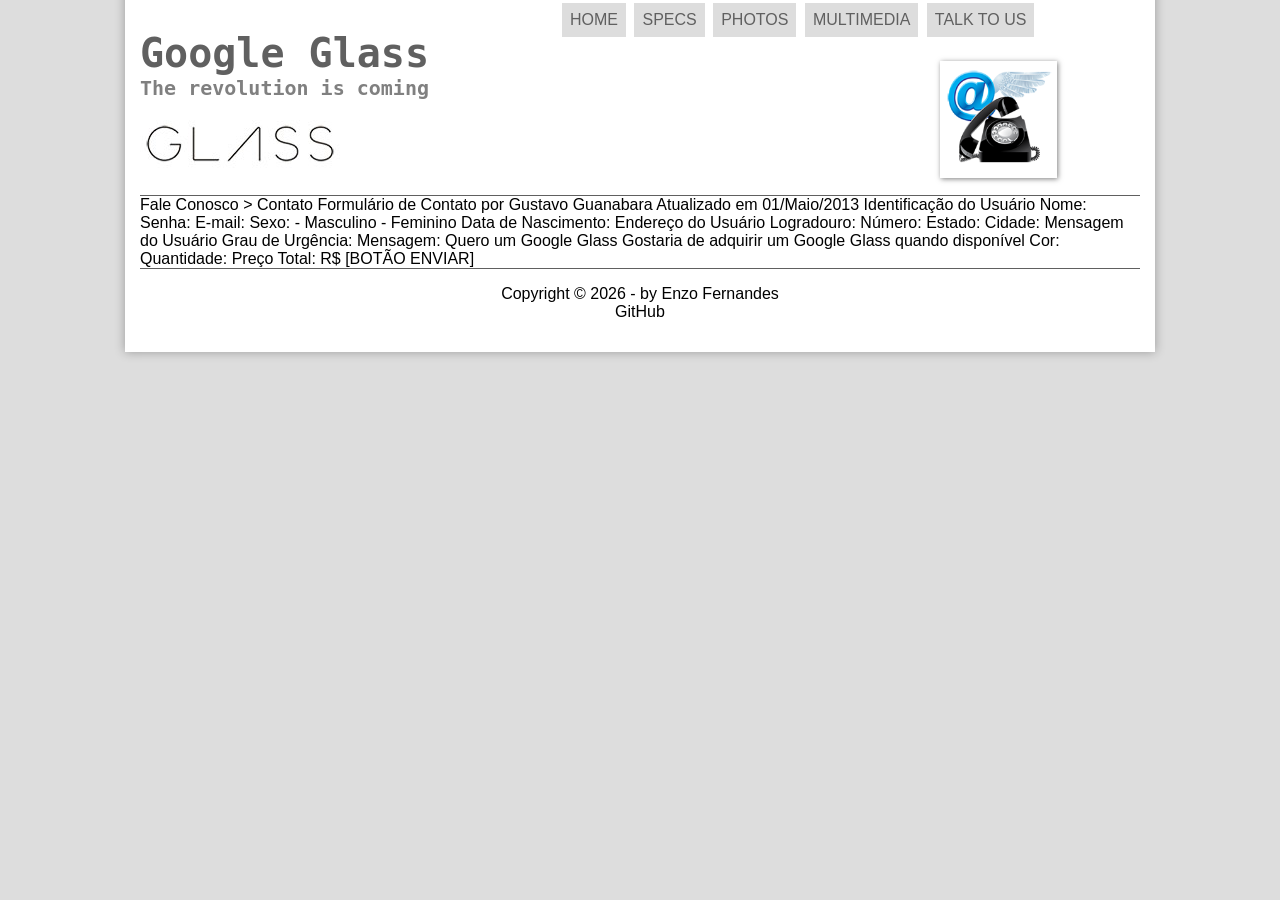
==== fale-conosco.html @ 6727faa9 "Primeiro commit" ====
<!doctype html>
<html lang="en">
  <head>
    <meta charset="UTF-8" />
    <meta name="viewport" content="width=device-width, initial-scale=1.0" />
    <title>Google Glass</title>
    <link rel="stylesheet" href="style/style.css" />
  </head>
  <script src="_javascript/funcoes.js"></script>
  <body>
    <div id="interface">
      <header id="header">
        <hgroup>
          <h1>Google Glass</h1>
          <h2>The revolution is coming</h2>
        </hgroup>

        <img id="icon" src="_imagens/contato.png" />

        <nav id="menu">
          <ul>
            <li
              onmouseover="changeIcon('_imagens/home.png')"
              onmouseout="changeIcon('_imagens/contato.png')"
            >
              <a href="index.html">home</a>
            </li>

            <li
              onmouseover="changeIcon('_imagens/especificacoes.png')"
              onmouseout="changeIcon('_imagens/contato.png')"
            >
              <a href="specs.html">specs</a>
            </li>
            <li
              onmouseover="changeIcon('_imagens/fotos.png')"
              onmouseout="changeIcon('_imagens/contato.png')"
            >
              <a href="fotos.html">photos</a>
            </li>
            <li
              onmouseover="changeIcon('_imagens/multimidia.png')"
              onmouseout="changeIcon('_imagens/contato.png')"
            >
              <a href="multimidia.html">multimedia</a>
            </li>
            <li>
              <a href="fale-conosco.html">talk to us</a>
            </li>
          </ul>
        </nav>
      </header>

      Fale Conosco > Contato Formulário de Contato por Gustavo Guanabara
      Atualizado em 01/Maio/2013 Identificação do Usuário Nome: Senha: E-mail:
      Sexo: - Masculino - Feminino Data de Nascimento: Endereço do Usuário
      Logradouro: Número: Estado: Cidade: Mensagem do Usuário Grau de Urgência:
      Mensagem: Quero um Google Glass Gostaria de adquirir um Google Glass
      quando disponível Cor: Quantidade: Preço Total: R$ [BOTÃO ENVIAR]

      <footer id="rodape">
        <p>
          Copyright &copy; 2026 - by Enzo Fernandes<br />
          <a href="https://github.com/emnlfrnds" target="_blank">GitHub</a>
        </p>
      </footer>
    </div>
  </body>
</html>
---- style/style.css ----
@charset "UTF-8";
@font-face {
  font-family: "font-logo";
  src: url("https://fonts.googleapis.com/css2?family=JetBrains+Mono:ital,wght@0,800;1,800&display=swap");

  font-family: "font-read";
  src: url("https://fonts.googleapis.com/css2?family=JetBrains+Mono:ital,wght@0,800;1,800&family=Roboto:ital,wght@0,100..900;1,100..900&display=swap");
}

/* Global formatting */

body {
  font-family: "font-read", sans-serif;
  background-color: #dddddd;
  color: rgba(0, 0, 0, 1);
}

a {
  color: black;
  text-decoration: none;
}

a:hover {
  text-decoration: underline;
}

div#interface {
  background-color: #ffffff;
  box-shadow: 0px 0px 10px rgba(0, 0, 0, 0.3);
  width: 1000px;
  margin: -20px auto 20px auto;
  padding: 15px;
}

/* Header formatting */

header#header img#icon {
  box-shadow: 1px 1px 5px rgba(0, 0, 0, 0.5);
  padding: 5px;
  position: relative;
  height: 80pt;
  left: 800px;
  top: -55px;
}

header#header {
  border-bottom: 1px #606060 solid;
  height: 165px;
  background: url("../_imagens/glass-logo-peq.jpg") no-repeat 0px 90px;
  padding-bottom: 0px;
}

header#header h1 {
  font-family: "font-logo", monospace;
  font-size: 30pt;
  color: #606060;
  padding: 0px;
  margin-bottom: 0px;
}

header#header h2 {
  font-family: "font-logo", monospace;
  color: gray;
  font-size: 15pt;
  padding: 0px;
  margin-top: 0px;
}

/* Menu Formatting */

nav#menu {
  display: block;
}

nav#menu ul {
  text-transform: uppercase;
  position: absolute;
  top: -15px;
  left: 520px;
}

nav#menu li {
  display: inline-block;
  background-color: #dddddd;
  padding: 8px;
  margin: 2px;
}

nav#menu li:hover {
  background-color: #606060;
  transition: 0.2s;
}

nav#menu a {
  color: #606060;
  text-decoration: none;
}

nav#menu a:hover {
  color: white;
  transition: 0.2s;
}

/* Photo Caption Formatting */

figure.photo-caption {
  position: relative;
  border: 8px solid white;
  box-shadow: 1px 1px 5px black;
}

figure.photo-caption img {
  width: 100%;
  height: 100%;
}

figure.photo-caption figcaption {
  opacity: 0;
  position: absolute;
  background-color: rgba(0, 0, 0, 0.5);
  color: white;
  top: 0px;
  width: 100%;
  height: 100%;
  padding: 5px;
  box-sizing: border-box;
  transition: opacity 0.2s;
}

figure.photo-caption figcaption h4 {
  text-align: center;
}

figure.photo-caption:hover figcaption {
  opacity: 1;
}

/* Principal Formatting */

section p {
  text-align: justify;
  text-indent: 30px;
}

section#principal {
  display: block;
  width: 600px;
  float: left;
  border-right: 1px #606060 solid;
  padding-right: 18px;
}

/* Article Formatting */

article#principal-news h2 {
  background-color: #dddddd;
  color: #606060;
  font-size: 20pt;
  padding: 5px;
}

header#article-header h1 {
  font-family: "font-logo", monospace;
  font-size: 25pt;
  text-align: center;
  color: #606060;
  margin-top: 10px;
  margin-bottom: 2px;
}

header#article-header h2 {
  font-size: 12pt;
  color: rgba(0, 0, 0, 0.2);
  background-color: #ffffff;
  margin-top: 0px;
  margin-bottom: 0px;
}

header#article-header h3 {
  font-size: 10pt;
  color: rgba(0, 0, 0, 0.2);
  margin-top: 0px;
  margin-bottom: 0px;
}

.right {
  text-align: right;
}

/* Table Formatting */

table#tabelaspec {
  border: 2px #606060 solid;
  border-spacing: 0px;
  margin-left: auto;
  margin-right: auto;
}

table#tabelaspec td.ce {
  font-family: "Segoe UI", sans-serif;
  background-color: #606060;
  color: #dddddd;
  text-align: center;
  font-weight: bold;
  padding: 0px 5px 5px 5px;
}

table#tabelaspec td.cd {
  background-color: #cecece;
  color: black;
  text-align: left;
  border: 1px #606060 solid;
  padding: 5px;
}

table#tabelaspec caption {
  color: #606060;
  font-size: 12pt;
  font-weight: bold;
}

table#tabelaspec caption span {
  display: block;
  float: right;
  color: rgba(0, 0, 0, 0.2);
  font-size: 10pt;
  margin-top: 4px;
}

/* Formatação Lateral */

aside#lateral {
  background-color: #dddddd;
  display: block;
  float: right;
  width: 350px;
  margin: 15px 5px 0px 0px;

  padding: 8px;
  box-shadow: 1px 1px 6px rgba(0, 0, 0, 0.6);
}

aside#lateral h1 {
  color: #606060;
  font-family: "font-logo", monospace;
  font-size: 25pt;
  margin-top: 10px;
  margin-bottom: 2px;
}

aside#lateral h2 {
  background-color: #606060;
  color: #ffffff;
  font-size: 12pt;
  padding: 5px;
}

/* Formatação Rodapé */

footer#rodape {
  clear: both;
  border-top: 1px #606060 solid;
}

footer#rodape p {
  text-align: center;
}
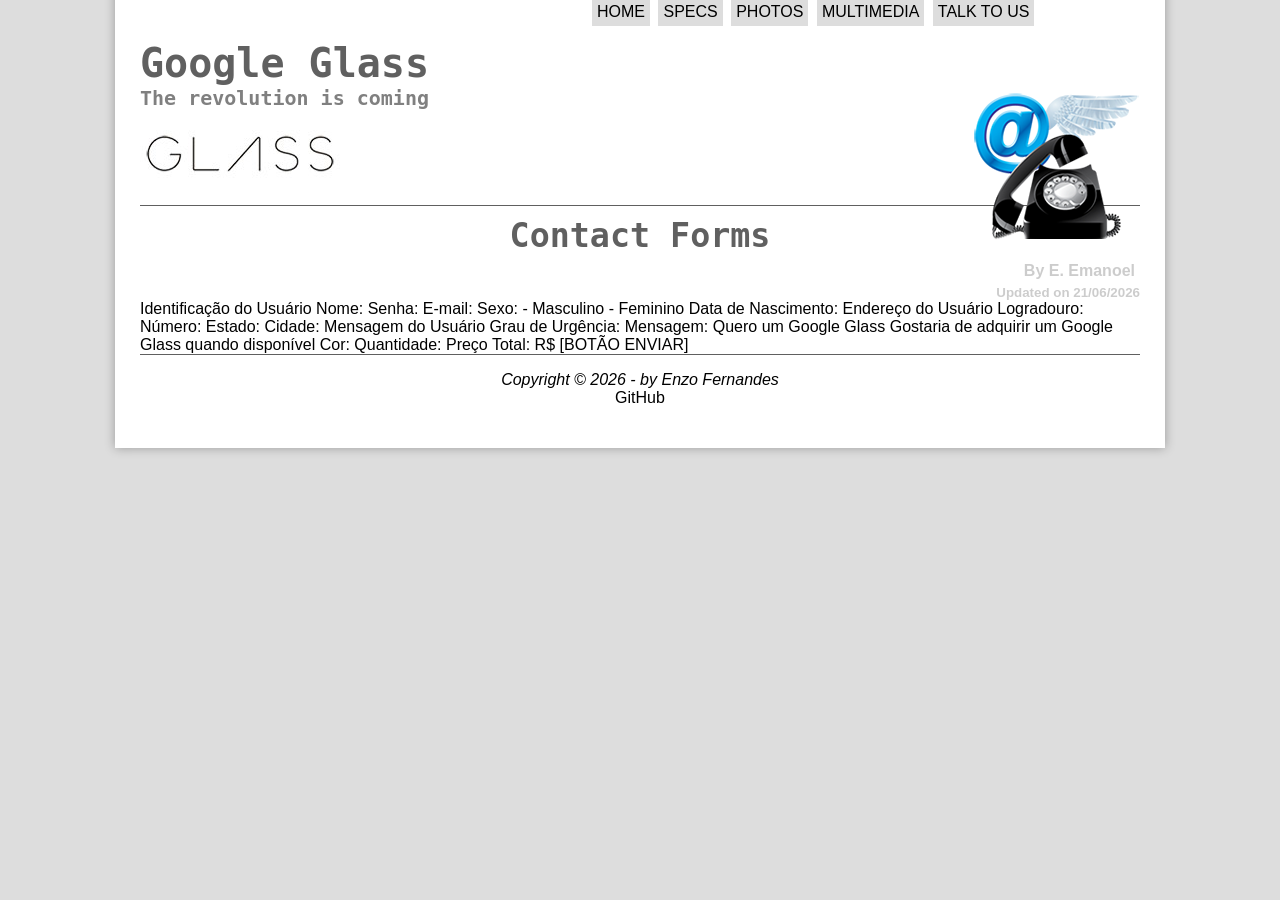
==== commit 1aaca122: "Adiciona formatação itálica ao rodapé + Estilização da página de multimídia + Pequeno aumento na pág" ====
--- a/fale-conosco.html
+++ b/fale-conosco.html
@@ -5,6 +5,7 @@
     <meta name="viewport" content="width=device-width, initial-scale=1.0" />
     <title>Google Glass</title>
     <link rel="stylesheet" href="style/style.css" />
+    <link rel="stylesheet" href="style/form.css" />
   </head>
   <script src="_javascript/funcoes.js"></script>
   <body>
@@ -51,16 +52,27 @@
         </nav>
       </header>
 
-      Fale Conosco > Contato Formulário de Contato por Gustavo Guanabara
-      Atualizado em 01/Maio/2013 Identificação do Usuário Nome: Senha: E-mail:
-      Sexo: - Masculino - Feminino Data de Nascimento: Endereço do Usuário
-      Logradouro: Número: Estado: Cidade: Mensagem do Usuário Grau de Urgência:
-      Mensagem: Quero um Google Glass Gostaria de adquirir um Google Glass
-      quando disponível Cor: Quantidade: Preço Total: R$ [BOTÃO ENVIAR]
+      <section id="body-full">
+        <article id="principal-news">
+          <header id="article-header">
+            <hgroup>
+              <h1>Contact Forms</h1>
+              <h2 class="right">By E. Emanoel</h2>
+              <h3 class="right">Updated on 21/06/2026</h3>
+            </hgroup>
+          </header>
+        </article>
+      </section>
+
+      Identificação do Usuário Nome: Senha: E-mail: Sexo: - Masculino - Feminino
+      Data de Nascimento: Endereço do Usuário Logradouro: Número: Estado:
+      Cidade: Mensagem do Usuário Grau de Urgência: Mensagem: Quero um Google
+      Glass Gostaria de adquirir um Google Glass quando disponível Cor:
+      Quantidade: Preço Total: R$ [BOTÃO ENVIAR]
 
       <footer id="rodape">
         <p>
-          Copyright &copy; 2026 - by Enzo Fernandes<br />
+          <i>Copyright &copy; 2026 - by Enzo Fernandes</i><br />
           <a href="https://github.com/emnlfrnds" target="_blank">GitHub</a>
         </p>
       </footer>
--- a/style/style.css
+++ b/style/style.css
@@ -1,4 +1,5 @@
 @charset "UTF-8";
+
 @font-face {
   font-family: "font-logo";
   src: url("https://fonts.googleapis.com/css2?family=JetBrains+Mono:ital,wght@0,800;1,800&display=swap");
@@ -29,18 +30,15 @@
   box-shadow: 0px 0px 10px rgba(0, 0, 0, 0.3);
   width: 1000px;
   margin: -20px auto 20px auto;
-  padding: 15px;
+  padding: 25px;
 }
 
 /* Header formatting */
 
 header#header img#icon {
-  box-shadow: 1px 1px 5px rgba(0, 0, 0, 0.5);
-  padding: 5px;
   position: relative;
-  height: 80pt;
-  left: 800px;
-  top: -55px;
+  left: 830px;
+  top: -40px;
 }
 
 header#header {
@@ -75,14 +73,15 @@
 nav#menu ul {
   text-transform: uppercase;
   position: absolute;
-  top: -15px;
-  left: 520px;
+  width: 500px;
+  top: -20px;
+  left: 550px;
 }
 
 nav#menu li {
   display: inline-block;
   background-color: #dddddd;
-  padding: 8px;
+  padding: 5px;
   margin: 2px;
 }
 
@@ -92,7 +91,7 @@
 }
 
 nav#menu a {
-  color: #606060;
+  color: black;
   text-decoration: none;
 }
 
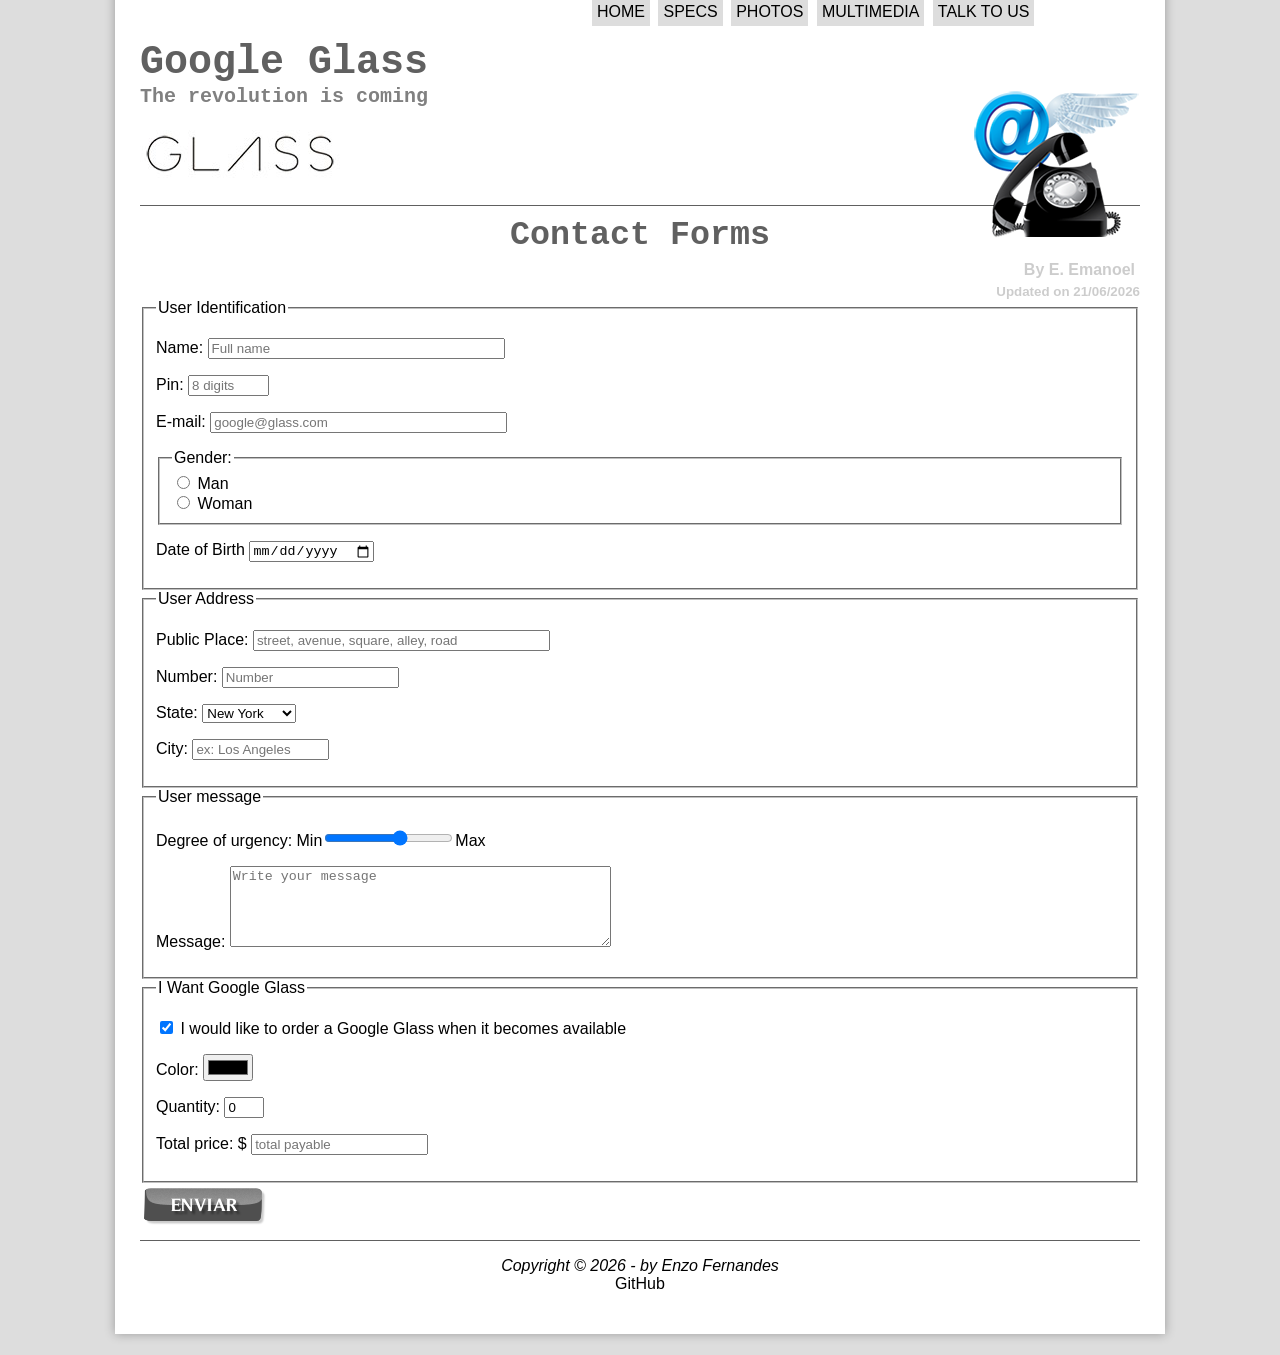
==== commit 3865f0e9: "Adiciona configuração do html ao fale-conosco" ====
--- a/fale-conosco.html
+++ b/fale-conosco.html
@@ -8,6 +8,18 @@
     <link rel="stylesheet" href="style/form.css" />
   </head>
   <script src="_javascript/funcoes.js"></script>
+  <script>
+    function calc_total() {
+      var qtd = parseInt(document.getElementById('fieldQuant').value);
+      tot = qtd * 1500;
+
+      document.getElementById('fieldPrice').value = tot;
+
+      if (document.getElementById('fieldPrice').value == NaN) {
+        document.getElementById('fieldPrice').value = 0
+      }
+    }
+  </script>
   <body>
     <div id="interface">
       <header id="header">
@@ -64,11 +76,172 @@
         </article>
       </section>
 
-      Identificação do Usuário Nome: Senha: E-mail: Sexo: - Masculino - Feminino
-      Data de Nascimento: Endereço do Usuário Logradouro: Número: Estado:
-      Cidade: Mensagem do Usuário Grau de Urgência: Mensagem: Quero um Google
-      Glass Gostaria de adquirir um Google Glass quando disponível Cor:
-      Quantidade: Preço Total: R$ [BOTÃO ENVIAR]
+      <form
+        method="post"
+        id="formContact"
+        action="mailto:contato@googleglass.com"
+        oninput="calc_total();"
+      >
+        <fieldset id="user">
+          <legend>User Identification</legend>
+          <p>
+            <label for="fieldName">Name:</label>
+            <input
+              type="text"
+              name="textName"
+              id="fieldName"
+              size="35"
+              maxlength="70"
+              placeholder="Full name"
+            />
+          </p>
+          <p>
+            <label for="fieldPin">Pin:</label>
+            <input
+              type="password"
+              name="textPin"
+              id="fieldPin"
+              size="8"
+              maxlength="8"
+              placeholder="8 digits"
+            />
+          </p>
+          <p>
+            <label for="fieldEmail">E-mail:</label>
+            <input
+              type="email"
+              name="textEmail"
+              id="fieldEmail"
+              size="35"
+              maxlength="70"
+              placeholder="google@glass.com"
+            />
+          </p>
+          <fieldset id="gender">
+            <legend>Gender:</legend>
+            <input type="radio" name="genderSwitch" id="fieldMan" />
+            <label for="fieldMan">Man</label><br />
+            <input type="radio" name="genderSwitch" id="fieldWoman" />
+            <label for="fieldWoman">Woman</label>
+          </fieldset>
+          <p>
+            <label for="fieldDB">Date of Birth</label>
+            <input type="date" name="dateBirth" id="fieldDB" />
+          </p>
+        </fieldset>
+        <fieldset id="address">
+          <legend>User Address</legend>
+          <p>
+            <label for="fieldPB">Public Place:</label>
+            <input
+              type="text"
+              name="publicPlace"
+              id="fieldPB"
+              size="35"
+              maxlength="70"
+              placeholder="street, avenue, square, alley, road"
+            />
+          </p>
+          <p>
+            <label for="fieldNumber">Number:</label>
+            <input
+              type="tel"
+              name="textNumber"
+              id="fieldNumber"
+              maxlength="5"
+              pattern="[0-9]*"
+              placeholder="Number"
+            />
+          </p>
+          <p>
+            <label for="fieldState">State:</label>
+            <select name="textState" id="fieldState">
+              <optgroup label="Northeast">
+                <option value="NYC" selected>New York</option>
+              </optgroup>
+              <optgroup label="West">
+                <option value="CA">California</option>
+              </optgroup>
+              <optgroup label="Southeast">
+                <option value="FL">Florida</option>
+              </optgroup>
+            </select>
+          </p>
+          <p>
+            <label for="fieldCity">City:</label>
+            <input
+              type="text"
+              name="textCity"
+              id="fieldCity"
+              size="15"
+              maxlength="35"
+              placeholder="ex: Los Angeles"
+              list="cities"
+            />
+          </p>
+          <datalist id="cities">
+            <option value="New York City"></option>
+            <option value="Albany"></option>
+            <option value="Los Angeles"></option>
+            <option value="San Francisco"></option>
+            <option value="Miami"></option>
+            <option value="Orlando"></option>
+          </datalist>
+        </fieldset>
+        <fieldset id="message">
+          <legend>User message</legend>
+          <p>
+            <label for="fieldUrg">Degree of urgency:</label> Min<input
+              type="range"
+              name="rangeUrg"
+              id="fieldUrg"
+              min="0"
+              max="10"
+              step="2"
+            />Max
+          </p>
+          <p>
+            <label for="fieldMsg">Message:</label>
+            <textarea
+              name="textArea"
+              id="fieldMsg"
+              cols="45"
+              rows="5"
+              placeholder="Write your message"
+            ></textarea>
+          </p>
+        </fieldset>
+        <fieldset id="order">
+          <legend>I Want Google Glass</legend>
+          <p>
+            <input type="checkbox" name="checkOrder" id="fieldOrder" checked />
+            <label for="fieldOrder">I would like to order a Google Glass when it becomes available</label>
+          </p>
+          <p>
+            <label for="fieldColor">Color:</label>
+              <input
+                type="color"
+                name="colorColor"
+                id="fieldColor"
+                value="#000000"/>
+          </p>
+          <p>
+            <label for="fieldQuant">Quantity:</label>
+              <input
+                type="number"
+                name="telQuant"
+                id="fieldQuant"
+                min="0"
+                max="5"
+                value="0"/>
+          </p>
+          <p>
+            <label for="fieldPrice">Total price: $</label>
+            <input type="text" name="textPrice" id="fieldPrice" placeholder="total payable" readonly>
+          </p>
+        </fieldset>
+        <input type="image" name="imageSubmit" src="_imagens/botao-enviar.png"/>
+      </form>
 
       <footer id="rodape">
         <p>
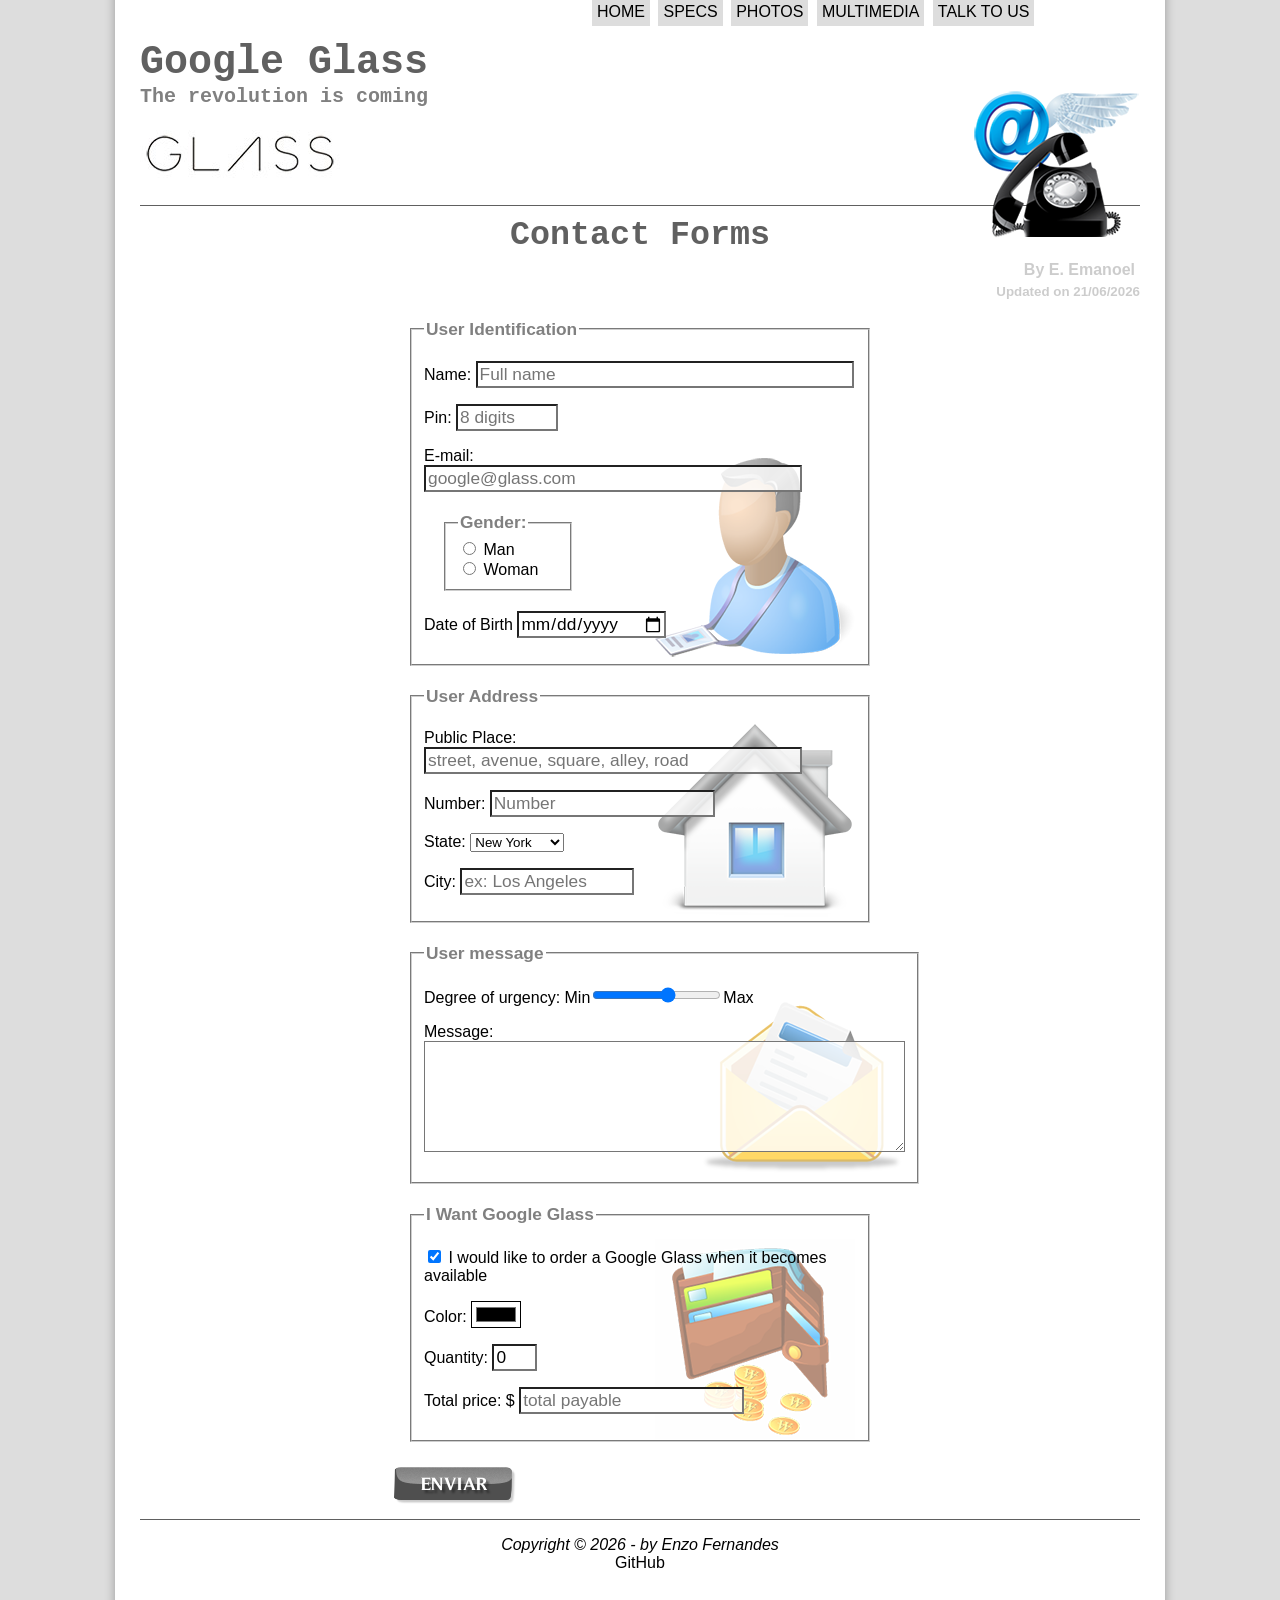
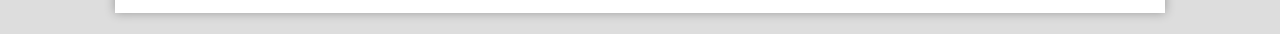
==== commit 7adce314: "Cria estilo para a página fale-conosco" ====
--- a/fale-conosco.html
+++ b/fale-conosco.html
@@ -10,13 +10,13 @@
   <script src="_javascript/funcoes.js"></script>
   <script>
     function calc_total() {
-      var qtd = parseInt(document.getElementById('fieldQuant').value);
+      var qtd = parseInt(document.getElementById("fieldQuant").value);
       tot = qtd * 1500;
 
-      document.getElementById('fieldPrice').value = tot;
-
-      if (document.getElementById('fieldPrice').value == NaN) {
-        document.getElementById('fieldPrice').value = 0
+      document.getElementById("fieldPrice").value = tot;
+
+      if (document.getElementById("fieldPrice").value == NaN) {
+        document.getElementById("fieldPrice").value = 0;
       }
     }
   </script>
@@ -80,7 +80,7 @@
         method="post"
         id="formContact"
         action="mailto:contato@googleglass.com"
-        oninput="calc_total();"
+        oninput="calc_total()"
       >
         <fieldset id="user">
           <legend>User Identification</legend>
@@ -191,7 +191,8 @@
         <fieldset id="message">
           <legend>User message</legend>
           <p>
-            <label for="fieldUrg">Degree of urgency:</label> Min<input
+            <label for="fieldUrg">Degree of urgency:</label>
+            Min<input
               type="range"
               name="rangeUrg"
               id="fieldUrg"
@@ -208,39 +209,55 @@
               cols="45"
               rows="5"
               placeholder="Write your message"
-            ></textarea>
+            >
+            </textarea>
           </p>
         </fieldset>
         <fieldset id="order">
           <legend>I Want Google Glass</legend>
           <p>
             <input type="checkbox" name="checkOrder" id="fieldOrder" checked />
-            <label for="fieldOrder">I would like to order a Google Glass when it becomes available</label>
+            <label for="fieldOrder"
+              >I would like to order a Google Glass when it becomes
+              available</label
+            >
           </p>
           <p>
             <label for="fieldColor">Color:</label>
-              <input
-                type="color"
-                name="colorColor"
-                id="fieldColor"
-                value="#000000"/>
+            <input
+              type="color"
+              name="colorColor"
+              id="fieldColor"
+              value="#000000"
+            />
           </p>
           <p>
             <label for="fieldQuant">Quantity:</label>
-              <input
-                type="number"
-                name="telQuant"
-                id="fieldQuant"
-                min="0"
-                max="5"
-                value="0"/>
+            <input
+              type="number"
+              name="telQuant"
+              id="fieldQuant"
+              min="0"
+              max="5"
+              value="0"
+            />
           </p>
           <p>
             <label for="fieldPrice">Total price: $</label>
-            <input type="text" name="textPrice" id="fieldPrice" placeholder="total payable" readonly>
-          </p>
-        </fieldset>
-        <input type="image" name="imageSubmit" src="_imagens/botao-enviar.png"/>
+            <input
+              type="text"
+              name="textPrice"
+              id="fieldPrice"
+              placeholder="total payable"
+              readonly
+            />
+          </p>
+        </fieldset>
+        <input
+          type="image"
+          name="imageSubmit"
+          src="_imagens/botao-enviar.png"
+        />
       </form>
 
       <footer id="rodape">
--- a/style/form.css
+++ b/style/form.css
@@ -0,0 +1,47 @@
+form {
+    width: 500px;
+    margin: auto;
+}
+
+legend {
+    color: grey;
+    font-weight: bold;
+    font-size: 13pt;
+    font-family: sans-serif;
+}
+
+input, textarea {
+    font-family: sans-serif;
+    font-weight: normal;
+    font-size: 13pt;
+    background-color: rgba(255, 255, 255, .8);
+}
+
+input:hover, textarea:hover {
+    background-color: #dddddd;
+}
+
+fieldset {
+    border-color: #cecece;
+    margin: 20px;
+}
+
+fieldset#gender {
+    width: 100px;
+}
+
+fieldset#user {
+    background: url(../_imagens/icone-contato.png) no-repeat 95% 95%;
+}
+
+fieldset#address {
+    background: url(../_imagens/icone-endereco.png) no-repeat 95% 95%;
+}
+
+fieldset#message {
+    background: url(../_imagens/icone-mensagem.png) no-repeat 95% 95%;
+}
+
+fieldset#order {
+    background: url(../_imagens/icone-pagamento.png) no-repeat 95% 95%;
+}
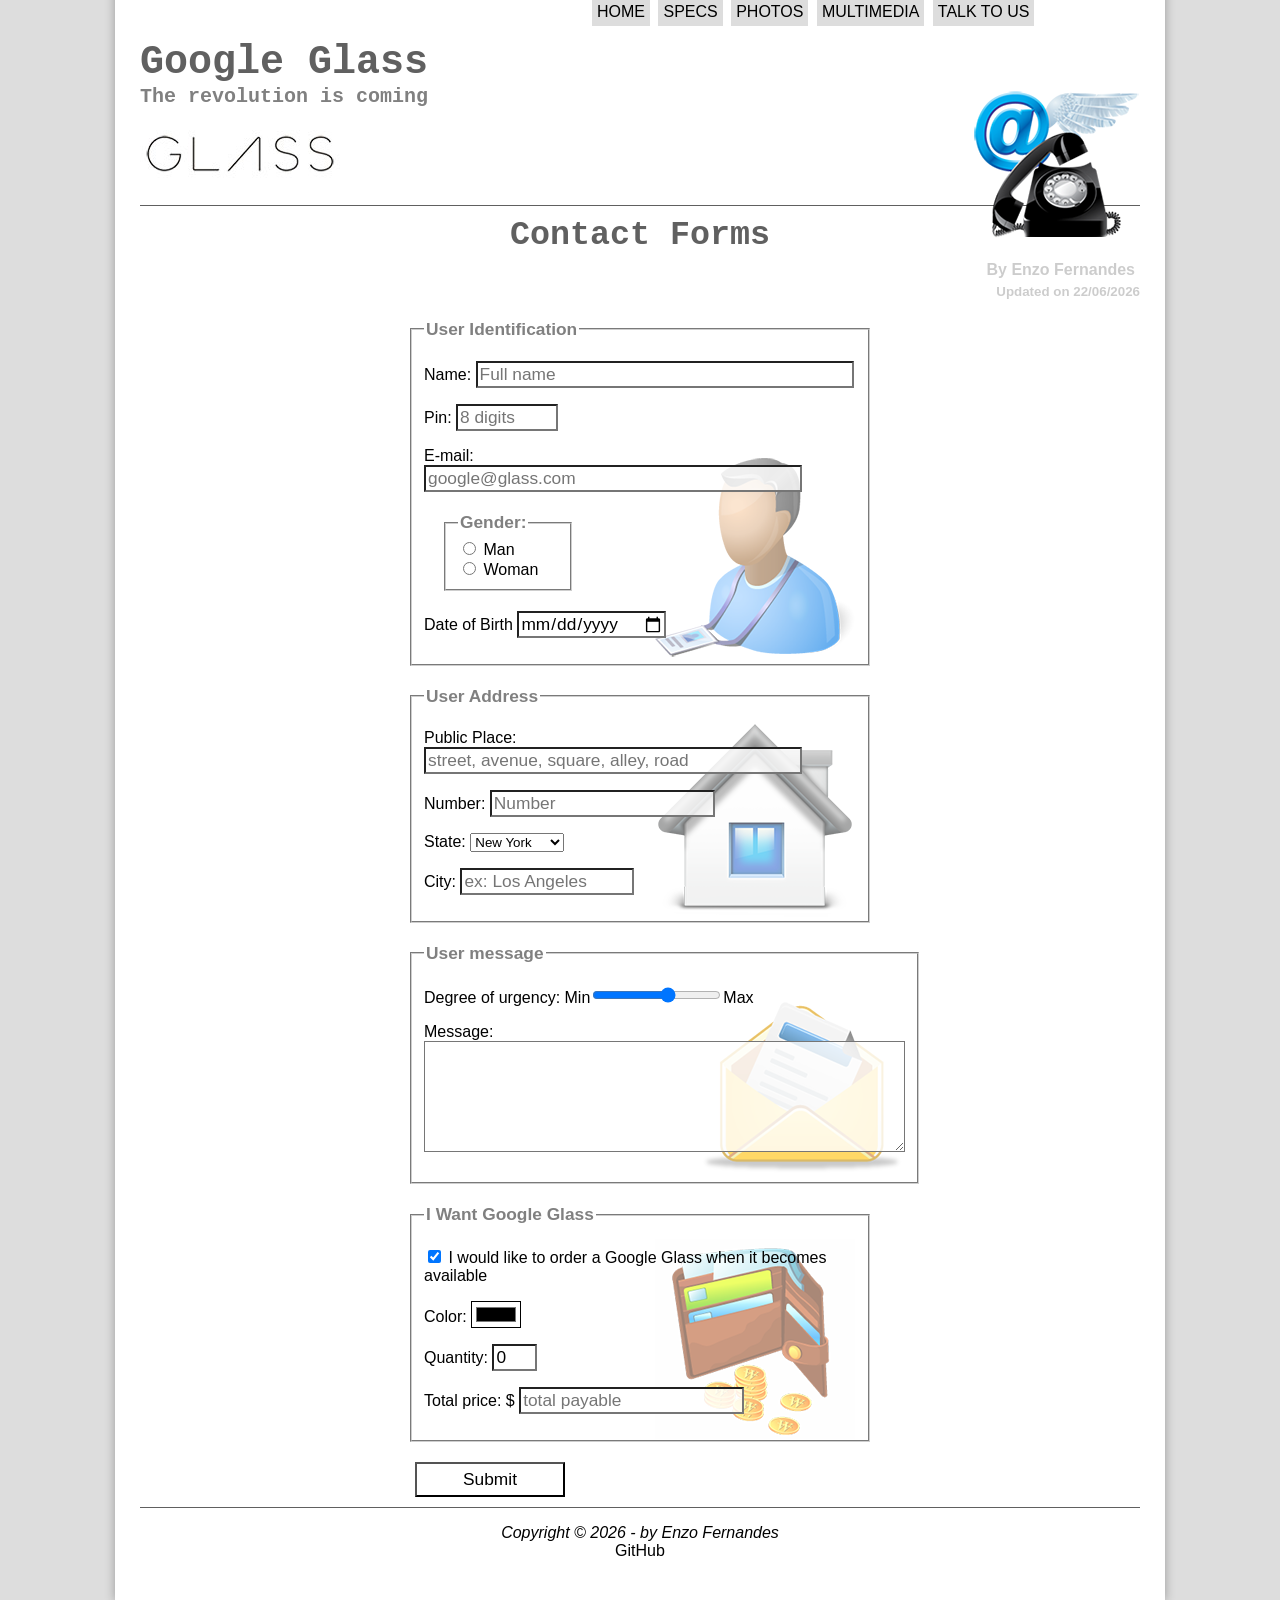
==== commit 83c92999: "Última formatação nos arquivos + Adição de vídeos ao home + Mudança do botão Subtmit em fale-conosco" ====
--- a/fale-conosco.html
+++ b/fale-conosco.html
@@ -69,8 +69,8 @@
           <header id="article-header">
             <hgroup>
               <h1>Contact Forms</h1>
-              <h2 class="right">By E. Emanoel</h2>
-              <h3 class="right">Updated on 21/06/2026</h3>
+              <h2 class="right">By Enzo Fernandes</h2>
+              <h3 class="right">Updated on 22/06/2026</h3>
             </hgroup>
           </header>
         </article>
@@ -253,11 +253,7 @@
             />
           </p>
         </fieldset>
-        <input
-          type="image"
-          name="imageSubmit"
-          src="_imagens/botao-enviar.png"
-        />
+        <input id="btnSubmit" type="submit" name="subSubmit" />
       </form>
 
       <footer id="rodape">
--- a/style/style.css
+++ b/style/style.css
@@ -226,6 +226,19 @@
   margin-top: 4px;
 }
 
+div#video1 video#oneday {
+  display: block;
+  position: relative;
+  bottom: 10px;
+  width: 100%;
+}
+
+div#video2 video#howfeels {
+  display: block;
+  position: relative;
+  width: 100%;
+}
+
 /* Formatação Lateral */
 
 aside#lateral {
--- a/style/form.css
+++ b/style/form.css
@@ -1,47 +1,58 @@
 form {
-    width: 500px;
-    margin: auto;
+  width: 500px;
+  margin: auto;
 }
 
 legend {
-    color: grey;
-    font-weight: bold;
-    font-size: 13pt;
-    font-family: sans-serif;
+  color: grey;
+  font-weight: bold;
+  font-size: 13pt;
+  font-family: sans-serif;
 }
 
-input, textarea {
-    font-family: sans-serif;
-    font-weight: normal;
-    font-size: 13pt;
-    background-color: rgba(255, 255, 255, .8);
+input,
+textarea {
+  font-family: sans-serif;
+  font-weight: normal;
+  font-size: 13pt;
+  background-color: rgba(255, 255, 255, 0.8);
 }
 
-input:hover, textarea:hover {
-    background-color: #dddddd;
+input:hover,
+textarea:hover {
+  background-color: #dddddd;
 }
 
 fieldset {
-    border-color: #cecece;
-    margin: 20px;
+  border-color: #cecece;
+  margin: 20px;
 }
 
 fieldset#gender {
-    width: 100px;
+  width: 100px;
 }
 
 fieldset#user {
-    background: url(../_imagens/icone-contato.png) no-repeat 95% 95%;
+  background: url(../_imagens/icone-contato.png) no-repeat 95% 95%;
 }
 
 fieldset#address {
-    background: url(../_imagens/icone-endereco.png) no-repeat 95% 95%;
+  background: url(../_imagens/icone-endereco.png) no-repeat 95% 95%;
 }
 
 fieldset#message {
-    background: url(../_imagens/icone-mensagem.png) no-repeat 95% 95%;
+  background: url(../_imagens/icone-mensagem.png) no-repeat 95% 95%;
 }
 
 fieldset#order {
-    background: url(../_imagens/icone-pagamento.png) no-repeat 95% 95%;
-}+  background: url(../_imagens/icone-pagamento.png) no-repeat 95% 95%;
+}
+
+input#btnSubmit {
+  display: block;
+  position: relative;
+  left: 15px;
+  width: 150px;
+  padding: 5px;
+  margin: 10px;
+}
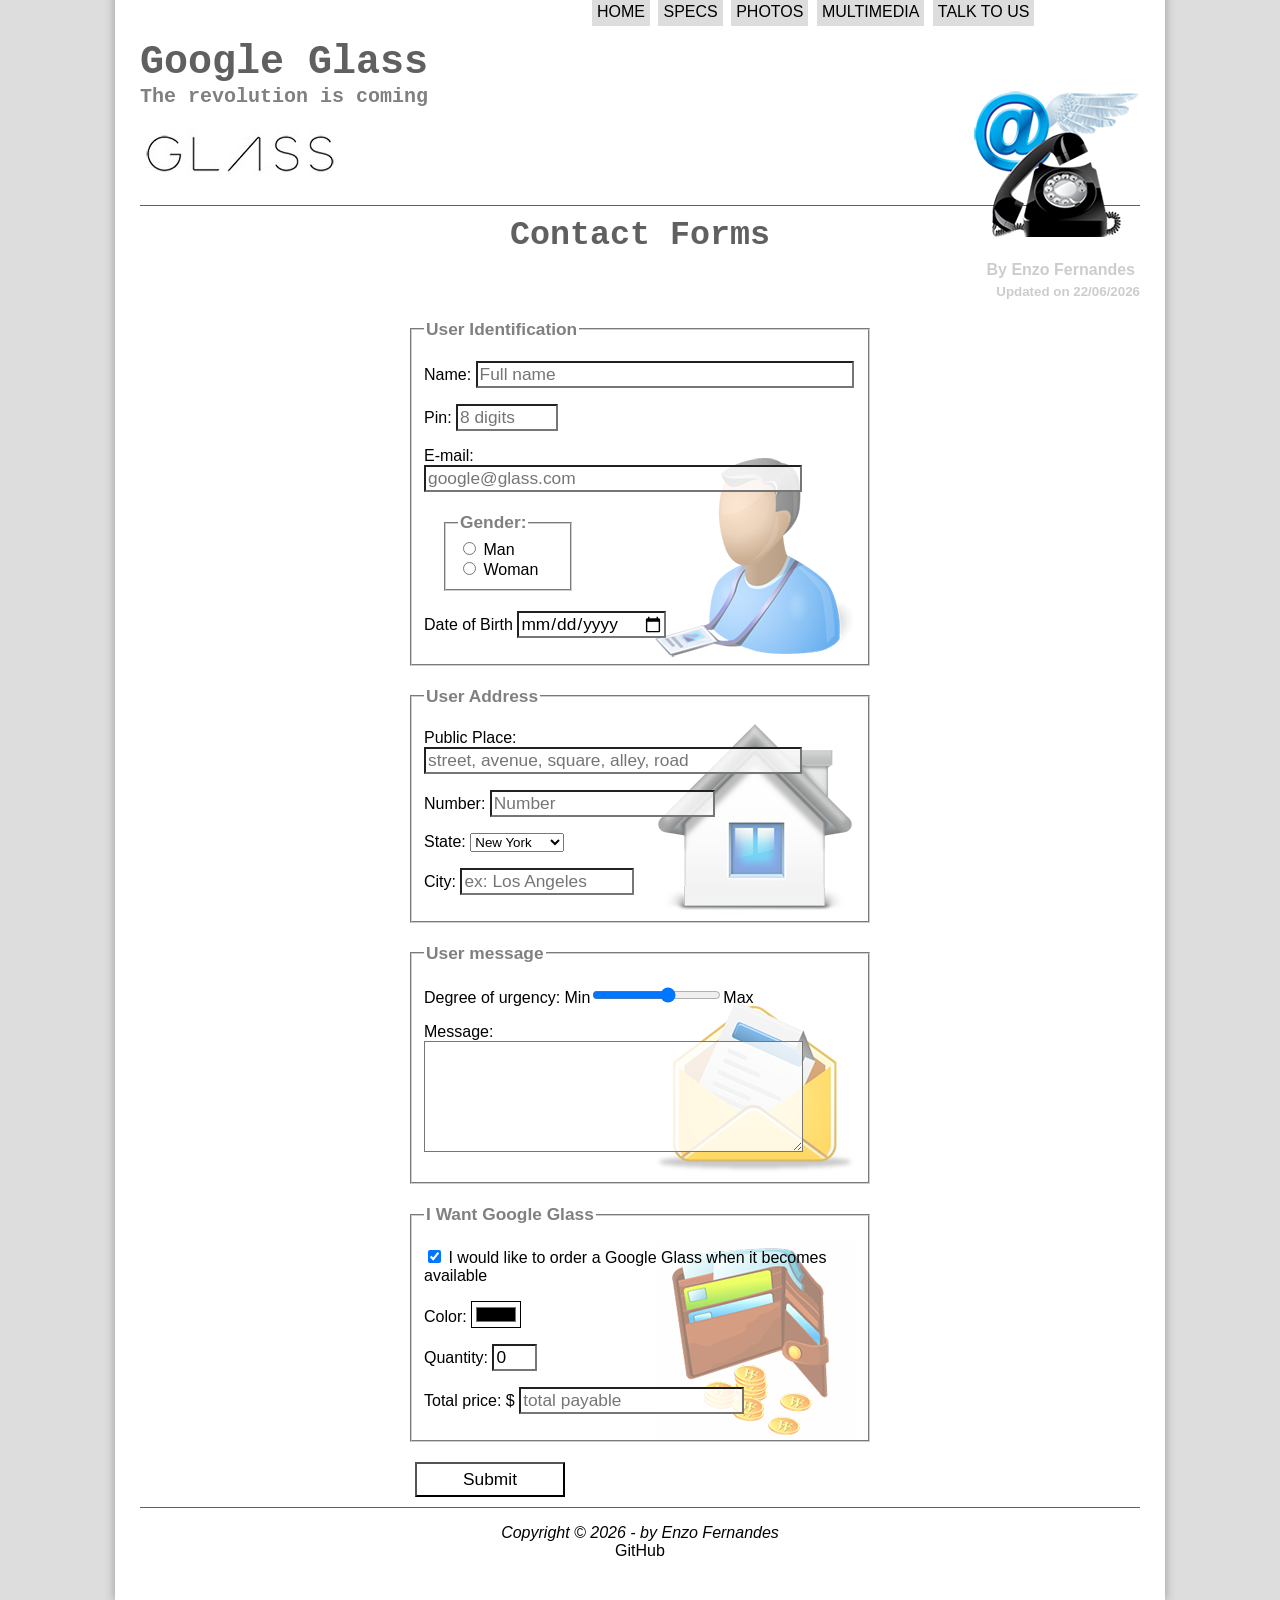
==== commit bc55b1ce: "fix: fale-conosco estava com textarea em 'Message' maior que os demais fieldsets" ====
--- a/fale-conosco.html
+++ b/fale-conosco.html
@@ -206,7 +206,7 @@
             <textarea
               name="textArea"
               id="fieldMsg"
-              cols="45"
+              cols="35"
               rows="5"
               placeholder="Write your message"
             >
